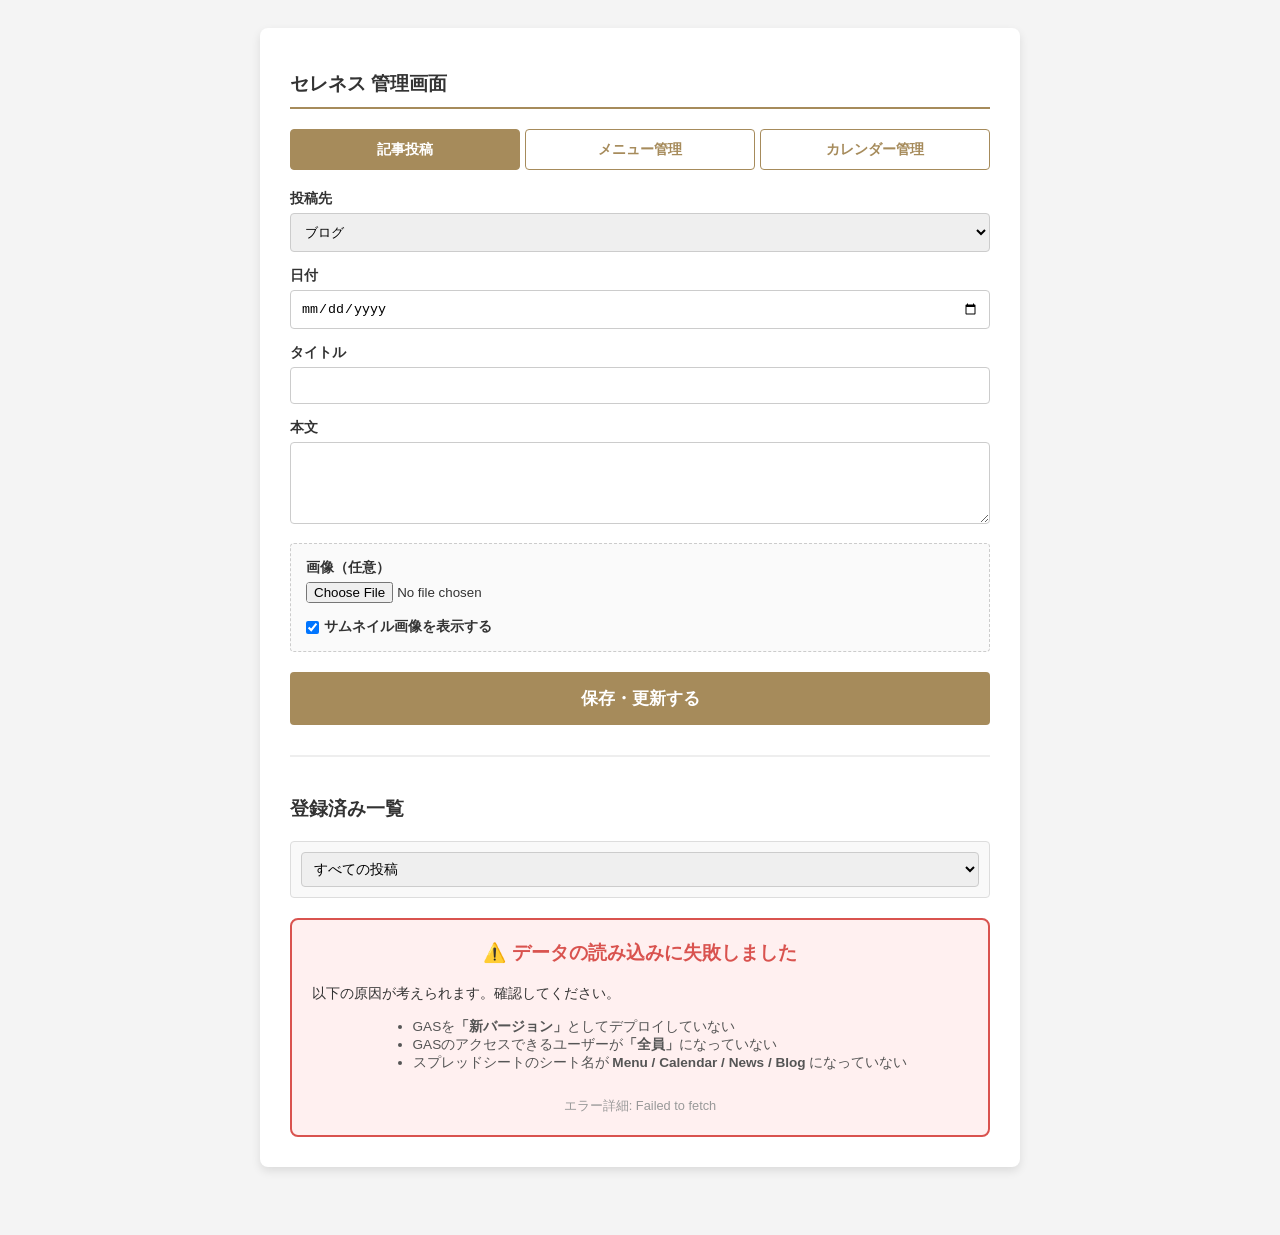
==== admin.html @ 552d4ad3 "メニューに商品画像を追加できるようにし、ホットサンドのカテゴリを追加 - 管理画面のメニュー管理に画像のアップロード・削除を追加（自動で縮小して保存） - 各メニューページで、画像がある商品は商品名の" ====
<!DOCTYPE html>
<html lang="ja">
<head>
    <meta charset="UTF-8">
    <meta name="viewport" content="width=device-width, initial-scale=1.0">
    <title>【管理画面】セレネス統合管理</title>
    <style>
        body { font-family: sans-serif; background-color: #f4f4f4; padding: 20px; color: #333; }
        .admin-box { background: #fff; max-width: 700px; margin: 0 auto 40px; padding: 30px; border-radius: 8px; box-shadow: 0 4px 10px rgba(0,0,0,0.1); }
        h1 { font-size: 1.2em; border-bottom: 2px solid #A68B5B; padding-bottom: 10px; margin-bottom: 20px; }
        
        .tab-wrapper { display: flex; gap: 5px; margin-bottom: 20px; flex-wrap: wrap;}
        .tab-btn { flex: 1; padding: 10px; border: 1px solid #A68B5B; background: white; color: #A68B5B; cursor: pointer; border-radius: 4px; font-weight: bold; font-size: 0.9em;}
        .tab-btn.active { background: #A68B5B; color: white; }
        
        label { display: block; margin-top: 15px; font-weight: bold; font-size: 0.85em; }
        select, input, textarea { width: 100%; padding: 10px; margin-top: 5px; border: 1px solid #ccc; border-radius: 4px; box-sizing: border-box; }
        
        .btn-primary { background-color: #A68B5B; color: white; border: none; padding: 15px; margin-top: 20px; width: 100%; border-radius: 4px; cursor: pointer; font-weight: bold; font-size: 1.05em; transition: 0.3s;}
        .btn-primary:hover { opacity: 0.8; }
        .btn-danger { background-color: #d9534f; color: white; border: none; padding: 12px; margin-top: 10px; width: 100%; border-radius: 4px; cursor: pointer; font-weight: bold; }
        
        .menu-list-area { margin-top: 30px; border-top: 2px solid #eee; padding-top: 20px; }
        
        .filter-container { display: flex; gap: 10px; margin-bottom: 15px; background: #f9f9f9; padding: 10px; border-radius: 4px; border: 1px solid #ddd; flex-wrap: wrap;}
        .filter-container input, .filter-container select { margin-top: 0; padding: 8px; font-size: 0.85em; flex: 1; min-width: 120px;}
        
        .table-wrapper { max-height: 400px; overflow-y: auto; border: 1px solid #ccc; border-radius: 4px; }
        .admin-table { width: 100%; border-collapse: collapse; font-size: 0.85em; }
        .admin-table th, .admin-table td { border-bottom: 1px solid #eee; padding: 10px; text-align: left; vertical-align: middle; }
        .admin-table th { background: #eee; position: sticky; top: 0; z-index: 1; font-weight: bold; }
        .admin-table tr:hover { background-color: #fcfcfc; }
        
        .btn-group { display: flex; gap: 5px; }
        .btn-move { background: #f0ad4e; color: white; border: none; padding: 6px 10px; border-radius: 3px; cursor: pointer; font-size: 0.85em; }
        .btn-move:disabled { background: #ccc; cursor: not-allowed; }
        .edit-btn { background: #5cb85c; color: white; border: none; padding: 6px 10px; border-radius: 3px; cursor: pointer; font-size: 0.85em; }
        .del-btn-small { background: #d9534f; color: white; border: none; padding: 6px 10px; border-radius: 3px; cursor: pointer; font-size: 0.85em; }
        .copy-btn { background: #5bc0de; color: white; border: none; padding: 6px 10px; border-radius: 3px; cursor: pointer; font-size: 0.85em; }
        
        #message { margin-top: 15px; text-align: center; font-weight: bold; }
        
        .badge-drink { background: #5b7da6; color: #fff; padding: 2px 6px; border-radius: 3px; font-size: 0.8em; }
        .badge-food { background: #d9534f; color: #fff; padding: 2px 6px; border-radius: 3px; font-size: 0.8em; }
        .badge-sweets { background: #f0ad4e; color: #fff; padding: 2px 6px; border-radius: 3px; font-size: 0.8em; }
        
        .badge-blog { background: #7c5ba6; color: #fff; padding: 2px 6px; border-radius: 3px; font-size: 0.8em; }
        .badge-news { background: #5ba68c; color: #fff; padding: 2px 6px; border-radius: 3px; font-size: 0.8em; }
        .badge-image { background: #666; color: #fff; padding: 2px 6px; border-radius: 3px; font-size: 0.7em; margin-left: 5px; }
        
        .text-preview { max-width: 150px; white-space: nowrap; overflow: hidden; text-overflow: ellipsis; display: inline-block; color: #666; font-size: 0.9em; }
        
        .file-upload-wrapper { margin-top: 15px; border: 1px dashed #ccc; padding: 15px; border-radius: 4px; background: #fafafa; }
        .file-note { font-size: 0.8em; color: #888; margin-top: 5px; display: block; }

        .admin-calendar-container { max-width: 100%; margin: 0 auto; text-align: center; }
        .admin-calendar-header { display: flex; justify-content: space-between; align-items: center; margin-bottom: 15px; }
        .admin-calendar-header button { padding: 8px 15px; cursor: pointer; border: 1px solid #A68B5B; background: white; color: #A68B5B; border-radius: 4px; font-weight: bold;}
        .admin-calendar-header button:hover { background: #A68B5B; color: white; }
        .admin-calendar-table { width: 100%; border-collapse: collapse; font-size: 0.85em; table-layout: fixed; background: #fff; }
        .admin-calendar-table th, .admin-calendar-table td { border: 1px solid #ddd; }
        .admin-calendar-table td { height: 80px; vertical-align: top; padding: 5px; cursor: pointer; transition: 0.2s; }
        .admin-calendar-table td:hover { background: #f9f9f9; box-shadow: inset 0 0 8px rgba(0,0,0,0.05); }
        .admin-cal-date { font-weight: bold; display: block; text-align: left; margin-bottom: 5px; color: #333;}
        .admin-cal-badge { display: block; padding: 4px; font-size: 0.75em; border-radius: 3px; color: white; margin-bottom: 3px; text-align: left; word-break: break-all; cursor: pointer; box-shadow: 0 1px 3px rgba(0,0,0,0.2);}
        .admin-cal-badge:hover { opacity: 0.8; transform: scale(1.02); }
        
        .action-buttons { display: flex; gap: 10px; margin-top: 15px; flex-wrap: wrap;}
        .btn-cancel { background-color: #999; color: white; border: none; padding: 12px; border-radius: 4px; cursor: pointer; font-weight: bold; width: 100%;}
        
        .badge-closed { background-color: #d9534f; }
        .badge-event { background-color: #A68B5B; }
        .badge-private { background-color: #5b7da6; }
        .badge-short { background-color: #f0ad4e; }
        .badge-normal { background-color: #5cb85c; }
        
        #syncBadge { position: fixed; bottom: 20px; right: 20px; background: rgba(0,0,0,0.7); color: white; padding: 12px 20px; border-radius: 30px; font-size: 0.9em; display: none; z-index: 9999; box-shadow: 0 4px 10px rgba(0,0,0,0.2); font-weight: bold;}
        
        @media (max-width: 600px) {
            .admin-calendar-table td { height: 60px; padding: 2px; }
            .admin-cal-badge { font-size: 0.65em; padding: 2px; }
        }
    </style>
</head>
<body>

<div id="syncBadge">↻ データを保存中...</div>

<div class="admin-box">
    <h1>セレネス 管理画面</h1>
    <div class="tab-wrapper">
        <button class="tab-btn active" onclick="switchTab('article')">記事投稿</button>
        <button class="tab-btn" onclick="switchTab('menu')">メニュー管理</button>
        <button class="tab-btn" onclick="switchTab('calendar')">カレンダー管理</button>
    </div>

    <form id="postForm">
        <div id="article-section">
            <input type="hidden" id="oldArticleTitle"> 
            <label>投稿先</label>
            <select id="type"><option value="blog">ブログ</option><option value="news">News</option></select>
            <label>日付</label><input type="date" id="date">
            <label>タイトル</label><input type="text" id="title">
            <label>本文</label><textarea id="content" rows="4"></textarea>
            
            <div class="file-upload-wrapper">
                <label style="margin-top: 0;">画像（任意）</label>
                <input type="file" id="imageFile" accept="image/*" style="border: none; padding: 0;">
                <label style="margin-top: 15px; display: flex; align-items: center; gap: 5px; cursor: pointer;">
                    <input type="checkbox" id="showImage" checked style="width: auto; margin: 0; cursor: pointer;"> 
                    <span>サムネイル画像を表示する</span>
                </label>
            </div>
            
            <div id="articleActionButtons" class="action-buttons" style="display: none;">
                <button type="button" class="btn-cancel" onclick="resetArticleForm()">キャンセル（入力をクリア）</button>
            </div>
        </div>

        <div id="menu-section" style="display: none;">
            <input type="hidden" id="oldMenuName">
            <input type="hidden" id="oldMenuTimeMode">
            
            <label>ジャンル</label>
            <select id="timeMode">
                <option value="drink">ドリンク（Bar PLANS）</option>
                <option value="cafe">ドリンク（Cafe PLANS）</option>
                <option value="premium">ドリンク（単品メニュー）</option>
                <option value="food">フード</option>
                <option value="sweets">スイーツ</option>
                <option value="nightcafe">夜カフェ（日・月限定）</option>
            </select>
            
            <label>カテゴリ</label>
            <select id="menuCategory">
                <option value="飲み放題">飲み放題</option>
                <option value="飲み放題（アルコール）">飲み放題（アルコール）</option>
                <option value="飲み放題（ノンアルコール）">飲み放題（ノンアルコール）</option>
                <option value="アルコール">アルコール</option>
                <option value="コーヒー">コーヒー</option>
                <option value="ノンアルコール">ノンアルコール</option>
                <option value="スペシャルドリンク">スペシャルドリンク</option>
                <option value="スムージー">スムージー</option>
                <option value="単品">単品</option>
                <option value="ホットサンド">ホットサンド</option>
                <option value="おつまみ">おつまみ</option>
                <option value="フード">フード</option>
                <option value="缶">缶</option>
                <option value="デザート">デザート</option>
                <option value="スイーツ">スイーツ</option>
                <option value="アイス">アイス</option>
                <option value="期間限定">期間限定</option>
                <option disabled>──────────</option>
                <option value="クラフト">クラフト（カスタム用）</option>
            </select>
            <label>商品名</label><input type="text" id="menuName">
            <label>金額（例: 500円）</label><input type="text" id="menuPrice">
            <label>簡単な説明</label><input type="text" id="menuDesc">

            <div class="file-upload-wrapper">
                <label style="margin-top: 0;">商品画像（任意）</label>
                <div id="menuImagePreview" style="display:none; margin-bottom:10px;">
                    <img id="menuImagePreviewImg" src="" alt="" style="width:80px; height:80px; object-fit:cover; border-radius:6px; border:1px solid #ddd;">
                </div>
                <input type="file" id="menuImageFile" accept="image/*" style="border: none; padding: 0;" onchange="previewMenuImage()">
                <label id="menuRemoveImageLabel" style="margin-top: 15px; display: none; align-items: center; gap: 5px; cursor: pointer;">
                    <input type="checkbox" id="menuRemoveImage" style="width: auto; margin: 0; cursor: pointer;">
                    <span>登録済みの画像を削除する</span>
                </label>
                <div style="font-size:0.8em; color:#888; margin-top:8px;">※ 画像は自動で小さくしてから保存します。メニューでは商品名の左に表示されます。</div>
            </div>
            
            <div id="menuActionButtons" class="action-buttons" style="display: none;">
                <button type="button" class="btn-cancel" onclick="resetMenuForm()">キャンセル（入力をクリア）</button>
            </div>
        </div>

        <div id="calendar-section" style="display: none;">
            <div style="background: #eef8f8; padding: 15px; border-radius: 4px; margin-bottom: 15px; border: 1px solid #bce8f1; font-size: 0.9em; line-height: 1.6;">
                💡 <strong>操作方法：</strong><br>
                下のカレンダーの「空白の日付」をタップすると新規追加、<br>
                「登録済みの予定(色のついたバッジ)」をタップすると編集・コピー・削除ができます。
            </div>

            <input type="hidden" id="oldCalDate">
            <input type="hidden" id="oldCalType">
            <input type="hidden" id="oldCalNote">
            
            <label>予定日</label>
            <input type="date" id="calDate">
            
            <label>区分</label>
            <select id="calType">
                <option value="通常営業">通常営業（バッジを表示する）</option>
                <option value="通常営業（表示なし）">通常営業（カレンダーは空白にする）</option>
                <option value="休業日">休業日 (定休日など)</option>
                <option value="イベント">イベント</option>
                <option value="貸切">貸切</option>
                <option value="短縮営業">短縮営業</option>
            </select>
            
            <label>詳細・備考（任意）</label>
            <input type="text" id="calNote" placeholder="例：18時オープン、〇〇パーティ開催 等">

            <div id="calActionButtons" class="action-buttons" style="display: none;">
                <button type="button" class="copy-btn" style="flex: 1 1 45%; padding: 12px; font-size: 1em;" onclick="doCopyCalendar()">コピーして別日に登録</button>
                <button type="button" class="btn-danger" style="flex: 1 1 45%; margin-top: 0; padding: 12px; font-size: 1em;" onclick="doDeleteCalendar()">この予定を削除</button>
                <button type="button" class="btn-cancel" onclick="resetCalendarForm()">キャンセル（入力をクリア）</button>
            </div>
        </div>

        <button type="submit" class="btn-primary" id="submitBtn">保存・更新する</button>
        <div id="message"></div>
    </form>

    <div id="list-container" class="menu-list-area">
        <h3 id="list-title">登録済み一覧</h3>
        
        <div id="article-filter-area" class="filter-container">
            <select id="filterArticleType" onchange="renderArticleList()">
                <option value="all">すべての投稿</option>
                <option value="blog">ブログ</option>
                <option value="news">News</option>
            </select>
        </div>

        <div id="menu-filter-area" class="filter-container" style="display: none;">
            <input type="text" id="searchMenu" placeholder="商品名で検索..." oninput="renderMenuList()">
            <select id="filterTime" onchange="renderMenuList()">
                <option value="all">全ジャンル</option>
                <option value="drink">ドリンク（Bar PLANS）</option>
                <option value="cafe">ドリンク（Cafe PLANS）</option>
                <option value="premium">ドリンク（単品）</option>
                <option value="food">フード</option>
                <option value="sweets">スイーツ</option>
                <option value="nightcafe">夜カフェ（日・月限定）</option>
            </select>
            <select id="filterCat" onchange="renderMenuList()">
                <option value="all">全カテゴリ</option>
                <option value="飲み放題">飲み放題</option>
                <option value="飲み放題（アルコール）">飲み放題（アルコール）</option>
                <option value="飲み放題（ノンアルコール）">飲み放題（ノンアルコール）</option>
                <option value="アルコール">アルコール</option>
                <option value="コーヒー">コーヒー</option>
                <option value="ノンアルコール">ノンアルコール</option>
                <option value="スペシャルドリンク">スペシャルドリンク</option>
                <option value="スムージー">スムージー</option>
                <option value="単品">単品</option>
                <option value="ホットサンド">ホットサンド</option>
                <option value="おつまみ">おつまみ</option>
                <option value="フード">フード</option>
                <option value="缶">缶</option>
                <option value="デザート">デザート</option>
                <option value="スイーツ">スイーツ</option>
                <option value="アイス">アイス</option>
                <option value="期間限定">期間限定</option>
                <option value="クラフト">クラフト（カスタム用）</option>
            </select>
        </div>

        <div id="listItems">データを読み込んでいます...</div>
    </div>
</div>

<script>
    const GAS_URL = "https://script.google.com/macros/s/AKfycbzQRAhDa8-BhxaB6IqsQ-hTmkAYLlu_x-5VK44U20hibIarUrgLSGz7wmZDgPgFsQKD6g/exec";
    
    let currentMode = 'article';
    let allData = { article: [], menu: [], calendar: [] };
    let filteredMenuList = []; 

    let adminYear = new Date().getFullYear();
    let adminMonth = new Date().getMonth();

    window.onload = () => { loadData(); };

    function showSyncBadge(text = "↻ データを保存中...") {
        const badge = document.getElementById('syncBadge');
        badge.textContent = text;
        badge.style.display = 'block';
    }
    function hideSyncBadge() {
        document.getElementById('syncBadge').style.display = 'none';
    }

    function switchTab(mode) {
        currentMode = mode;
        const tabs = document.querySelectorAll('.tab-btn');
        tabs[0].classList.toggle('active', mode === 'article');
        tabs[1].classList.toggle('active', mode === 'menu');
        tabs[2].classList.toggle('active', mode === 'calendar');
        
        document.getElementById('article-section').style.display = mode === 'article' ? 'block' : 'none';
        document.getElementById('menu-section').style.display = mode === 'menu' ? 'block' : 'none';
        document.getElementById('calendar-section').style.display = mode === 'calendar' ? 'block' : 'none';
        
        document.getElementById('article-filter-area').style.display = mode === 'article' ? 'flex' : 'none';
        document.getElementById('menu-filter-area').style.display = mode === 'menu' ? 'flex' : 'none';
        
        document.getElementById('postForm').reset();
        document.getElementById('message').textContent = "";
        
        if(mode === 'article') {
            resetArticleForm();
            renderArticleList();
        } else if(mode === 'menu') {
            resetMenuForm();
            renderMenuList();
        } else if(mode === 'calendar') {
            resetCalendarForm();
            renderCalendarList();
        }
    }

    function loadData() {
        const container = document.getElementById('listItems');
        container.innerHTML = '<div style="text-align:center; padding: 20px;">読み込み中...</div>';
        
        fetch(GAS_URL).then(res => {
            if (!res.ok) throw new Error("ネットワークエラー: " + res.status);
            return res.json();
        }).then(data => {
            let combinedArticles = [];
            if(data.news) { data.news.forEach(n => { n.type = 'news'; combinedArticles.push(n); }); }
            if(data.blog) { data.blog.forEach(b => { b.type = 'blog'; combinedArticles.push(b); }); }
            
            allData = { article: combinedArticles, menu: data.menu || [], calendar: data.calendar || [] };
            
            if(allData.menu) {
                allData.menu.forEach((m, idx) => {
                    m._originalIndex = idx;
                    if(m.timeMode === 'day') m.timeMode = 'drink';
                    if(m.timeMode === 'night') m.timeMode = 'food';
                });
            }
            if(allData.article) allData.article.forEach((a, idx) => a._originalIndex = idx);

            switchTab(currentMode);
        }).catch(err => { 
            container.innerHTML = `
            <div style="text-align:center; padding: 20px; background:#fff0f0; border:2px solid #d9534f; border-radius:8px; margin-top:20px;">
                <h3 style="color:#d9534f; margin-top:0;">⚠️ データの読み込みに失敗しました</h3>
                <p style="font-size:0.9em; color:#333; text-align:left;">以下の原因が考えられます。確認してください。</p>
                <ul style="text-align:left; font-size:0.85em; color:#555; display:inline-block; margin-top:0;">
                    <li>GASを<b>「新バージョン」</b>としてデプロイしていない</li>
                    <li>GASのアクセスできるユーザーが<b>「全員」</b>になっていない</li>
                    <li>スプレッドシートのシート名が <b>Menu / Calendar / News / Blog</b> になっていない</li>
                </ul>
                <p style="font-size:0.8em; color:#999; margin-bottom:0;">エラー詳細: ${err.message}</p>
            </div>`;
        });
    }

    function sendDataAsync(payload, reloadAfter) {
        showSyncBadge("↻ データを保存中...");
        
        fetch(GAS_URL, { 
            method: 'POST', 
            headers: { 'Content-Type': 'text/plain' },
            body: JSON.stringify(payload) 
        })
        .then(res => res.json())
        .then(res => {
            hideSyncBadge();
            if (res.status !== "success") {
                alert("保存エラーが発生しました。画面を元の状態に戻します。\n\n詳細: " + res.message);
                loadData(); 
            } else if (reloadAfter) {
                loadData();
            }
        })
        .catch(err => {
            hideSyncBadge();
            alert("通信エラーにより保存できませんでした。画面を元の状態に戻します。");
            loadData(); 
        });
    }

    function resetArticleForm() {
        document.getElementById('oldArticleTitle').value = "";
        document.getElementById('title').value = "";
        document.getElementById('content').value = "";
        document.getElementById('imageFile').value = "";
        document.getElementById('showImage').checked = true;
        
        document.getElementById('articleActionButtons').style.display = 'none';
        document.getElementById('submitBtn').textContent = "記事を投稿・更新する";
        document.getElementById('message').textContent = "";
    }

    function renderArticleList() {
        const container = document.getElementById('listItems');
        document.getElementById('list-title').textContent = "投稿済み記事一覧";
        if(!allData.article || allData.article.length === 0) { container.innerHTML = '<div style="text-align:center; padding: 20px; color: #666;">投稿された記事はありません。</div>'; return; }

        const filterType = document.getElementById('filterArticleType').value;
        const filteredArticles = allData.article.filter(a => { return (filterType === 'all') || (a.type === filterType); });
        if (filteredArticles.length === 0) { container.innerHTML = '<div style="text-align:center; padding: 20px; color: #666;">該当する記事がありません。</div>'; return; }

        let html = '<div class="table-wrapper"><table class="admin-table"><thead><tr><th>区分</th><th>日付</th><th>タイトル・本文</th><th>操作</th></tr></thead><tbody>';
        filteredArticles.forEach(a => {
            const badge = a.type === 'news' ? '<span class="badge-news">News</span>' : '<span class="badge-blog">ブログ</span>';
            const imgBadge = a.image ? '<span class="badge-image">📷画像あり</span>' : '';
            const preview = a.content ? a.content.replace(/\n/g, ' ').substring(0, 30) + '...' : '';
            html += `<tr><td>${badge}</td><td>${a.date}</td><td><strong>${a.title}</strong> ${imgBadge}<br><span class="text-preview">${preview}</span></td><td><div class="btn-group"><button type="button" class="edit-btn" onclick="editArticle(${a._originalIndex})">編集</button><button type="button" class="del-btn-small" onclick="deleteArticle('${a.title}')">削除</button></div></td></tr>`;
        });
        html += '</tbody></table></div>';
        container.innerHTML = html;
    }

    function editArticle(index) {
        const a = allData.article[index];
        document.getElementById('type').value = a.type || 'blog';
        if(a.date) document.getElementById('date').value = a.date.replace(/\./g, '-');
        document.getElementById('title').value = a.title;
        document.getElementById('content').value = a.content;
        document.getElementById('oldArticleTitle').value = a.title;
        document.getElementById('imageFile').value = "";
        document.getElementById('showImage').checked = a.image ? true : false;
        
        document.getElementById('articleActionButtons').style.display = 'flex';
        document.getElementById('submitBtn').textContent = "この内容で上書き更新する";
        window.scrollTo({ top: 0, behavior: 'smooth' });
    }

    function deleteArticle(title) {
        if(!confirm(`「${title}」の記事を削除しますか？`)) return;
        
        const index = allData.article.findIndex(a => a.title === title);
        if (index > -1) {
            allData.article.splice(index, 1);
            allData.article.forEach((a, idx) => a._originalIndex = idx);
        }
        renderArticleList();
        sendDataAsync({ type: "article_delete", title: title });
    }

    function resetMenuForm() {
        document.getElementById('timeMode').value = "drink";
        document.getElementById('menuCategory').value = "アルコール";
        document.getElementById('menuName').value = "";
        document.getElementById('menuPrice').value = "";
        document.getElementById('menuDesc').value = "";
        document.getElementById('menuImageFile').value = "";
        document.getElementById('menuRemoveImage').checked = false;
        document.getElementById('menuRemoveImageLabel').style.display = 'none';
        setMenuPreview("");
        document.getElementById('oldMenuName').value = "";
        document.getElementById('oldMenuTimeMode').value = "";
        
        document.getElementById('menuActionButtons').style.display = 'none';
        document.getElementById('submitBtn').textContent = "メニューを追加・保存する";
        document.getElementById('message').textContent = "";
    }

    function setMenuPreview(src) {
        document.getElementById('menuImagePreviewImg').src = src || "";
        document.getElementById('menuImagePreview').style.display = src ? 'block' : 'none';
    }

    function previewMenuImage() {
        const file = document.getElementById('menuImageFile').files[0];
        if (!file) return;
        const reader = new FileReader();
        reader.onload = e => setMenuPreview(e.target.result);
        reader.readAsDataURL(file);
    }

    // 画像を長辺 maxSize px 以下の JPEG に縮小する
    function resizeImage(file, maxSize) {
        return new Promise((resolve, reject) => {
            const reader = new FileReader();
            reader.onerror = reject;
            reader.onload = e => {
                const img = new Image();
                img.onerror = reject;
                img.onload = () => {
                    const scale = Math.min(1, maxSize / Math.max(img.width, img.height));
                    const canvas = document.createElement('canvas');
                    canvas.width = Math.round(img.width * scale);
                    canvas.height = Math.round(img.height * scale);
                    const ctx = canvas.getContext('2d');
                    ctx.fillStyle = '#fff';
                    ctx.fillRect(0, 0, canvas.width, canvas.height);
                    ctx.drawImage(img, 0, 0, canvas.width, canvas.height);
                    resolve(canvas.toDataURL('image/jpeg', 0.85));
                };
                img.src = e.target.result;
            };
            reader.readAsDataURL(file);
        });
    }

    function renderMenuList() {
        const container = document.getElementById('listItems');
        document.getElementById('list-title').textContent = "登録済みメニュー一覧";
        if(!allData.menu || allData.menu.length === 0) { container.innerHTML = '登録されたメニューはありません。'; return; }

        const searchQuery = document.getElementById('searchMenu').value.toLowerCase();
        const filterTime = document.getElementById('filterTime').value;
        const filterCat = document.getElementById('filterCat').value;

        filteredMenuList = allData.menu.filter(m => {
            const matchSearch = m.name.toLowerCase().includes(searchQuery);
            const matchTime = (filterTime === 'all') || (m.timeMode === filterTime);
            const matchCat = (filterCat === 'all') || (m.category === filterCat);
            return matchSearch && matchTime && matchCat;
        });
        if (filteredMenuList.length === 0) { container.innerHTML = '<div style="text-align:center; padding: 20px; color: #666;">該当するメニューが見つかりません。</div>'; return; }

        let html = '<div class="table-wrapper"><table class="admin-table"><thead><tr><th>ジャンル</th><th>カテゴリ</th><th>商品名</th><th>金額</th><th>操作</th></tr></thead><tbody>';
        filteredMenuList.forEach((m, i) => {
            let badge = '';
            if(m.timeMode === 'drink') badge = '<span class="badge-drink">Bar PLANS</span>';
            else if(m.timeMode === 'cafe') badge = '<span class="badge-drink" style="background:#5ba68c;">Cafe PLANS</span>';
            else if(m.timeMode === 'premium') badge = '<span class="badge-drink" style="background:#8C7042;">単品</span>';
            else if(m.timeMode === 'food') badge = '<span class="badge-food">フード</span>';
            else if(m.timeMode === 'sweets') badge = '<span class="badge-sweets">スイーツ</span>';
            else if(m.timeMode === 'nightcafe') badge = '<span class="badge-sweets" style="background:#7c5ba6;">夜カフェ</span>';
            else badge = '<span class="badge-drink">旧データ</span>';

            const isFirst = (i === 0); const isLast = (i === filteredMenuList.length - 1);
            
            let descHtml = m.description ? `<br><span style="font-size:0.8em; color:#888; font-weight:normal;">${m.description}</span>` : '';
            if (m.image === "pending") descHtml += ' <span class="badge-image">📷画像を保存中</span>';
            else if (m.image) descHtml = `<br><img src="${m.image}" alt="" style="width:40px; height:40px; object-fit:cover; border-radius:4px; margin-top:4px;">` + descHtml;
            
            html += `<tr><td>${badge}</td><td>${m.category}</td><td><strong>${m.name}</strong>${descHtml}</td><td>${m.price || '-'}</td><td><div class="btn-group"><button type="button" class="btn-move" onclick="moveMenu(${m._originalIndex}, -1)" ${isFirst ? 'disabled' : ''}>▲</button><button type="button" class="btn-move" onclick="moveMenu(${m._originalIndex}, 1)" ${isLast ? 'disabled' : ''}>▼</button><button type="button" class="edit-btn" onclick="editMenu(${m._originalIndex})">編集</button><button type="button" class="del-btn-small" onclick="deleteMenu('${m.name}', '${m.timeMode}')">削除</button></div></td></tr>`;
        });
        html += '</tbody></table></div>';
        container.innerHTML = html;
    }

    function editMenu(index) {
        const m = allData.menu[index];
        document.getElementById('timeMode').value = m.timeMode;
        document.getElementById('menuCategory').value = m.category;
        document.getElementById('menuName').value = m.name;
        document.getElementById('menuPrice').value = m.price;
        document.getElementById('menuDesc').value = m.description || "";
        document.getElementById('menuImageFile').value = "";
        document.getElementById('menuRemoveImage').checked = false;
        const hasImg = m.image && m.image !== "pending";
        document.getElementById('menuRemoveImageLabel').style.display = hasImg ? 'flex' : 'none';
        setMenuPreview(hasImg ? m.image : "");
        
        document.getElementById('oldMenuName').value = m.name;
        document.getElementById('oldMenuTimeMode').value = m.timeMode;
        
        document.getElementById('menuActionButtons').style.display = 'flex';
        document.getElementById('submitBtn').textContent = "この内容で上書き更新する";
        
        window.scrollTo({ top: 0, behavior: 'smooth' });
    }

    function moveMenu(originalIndex, direction) {
        const currentPos = filteredMenuList.findIndex(m => m._originalIndex === originalIndex);
        if (currentPos === -1) return;
        const targetOriginalIndex = filteredMenuList[currentPos + direction]._originalIndex;
        
        const temp = allData.menu[originalIndex];
        allData.menu[originalIndex] = allData.menu[targetOriginalIndex];
        allData.menu[targetOriginalIndex] = temp;
        allData.menu.forEach((m, idx) => m._originalIndex = idx);
        renderMenuList();
        sendDataAsync({ type: "menu_reorder", menuData: allData.menu });
    }

    function deleteMenu(name, timeMode) {
        if(!confirm(name + ' を削除しますか？')) return;
        
        const index = allData.menu.findIndex(m => m.name === name && m.timeMode === timeMode);
        if (index > -1) {
            allData.menu.splice(index, 1);
            allData.menu.forEach((m, idx) => m._originalIndex = idx);
        }
        renderMenuList();
        sendDataAsync({ type: "menu_delete", name: name, timeMode: timeMode });
    }

    function renderCalendarList() {
        const container = document.getElementById('listItems');
        document.getElementById('list-title').textContent = "カレンダーから編集・追加";

        let html = `
            <div class="admin-calendar-container">
                <div class="admin-calendar-header">
                    <button type="button" onclick="changeAdminMonth(-1)">＜ 前月</button>
                    <h3 id="adminCalMonth">${adminYear}.${String(adminMonth + 1).padStart(2, '0')}</h3>
                    <button type="button" onclick="changeAdminMonth(1)">次月 ＞</button>
                </div>
                <table class="admin-calendar-table">
                    <thead>
                        <tr>
                            <th style="color: #d9534f; background:#fdf2f2;">日</th>
                            <th style="background:#f9f9f9;">月</th>
                            <th style="background:#f9f9f9;">火</th>
                            <th style="background:#f9f9f9;">水</th>
                            <th style="background:#f9f9f9;">木</th>
                            <th style="background:#f9f9f9;">金</th>
                            <th style="color: #5b7da6; background:#f2f5fd;">土</th>
                        </tr>
                    </thead>
                    <tbody id="adminCalendarBody"></tbody>
                </table>
            </div>
        `;
        container.innerHTML = html;
        drawAdminCalendarGrid();
    }

    function changeAdminMonth(offset) {
        adminMonth += offset;
        if(adminMonth < 0) { adminMonth = 11; adminYear--; }
        if(adminMonth > 11) { adminMonth = 0; adminYear++; }
        document.getElementById('adminCalMonth').textContent = adminYear + "." + String(adminMonth + 1).padStart(2, '0');
        drawAdminCalendarGrid();
    }

    function drawAdminCalendarGrid() {
        const firstDay = new Date(adminYear, adminMonth, 1).getDay();
        const daysInMonth = new Date(adminYear, adminMonth + 1, 0).getDate();
        
        let tbody = document.getElementById('adminCalendarBody');
        tbody.innerHTML = '';
        
        let date = 1;
        for (let i = 0; i < 6; i++) {
            let row = document.createElement('tr');
            let hasData = false;
            for (let j = 0; j < 7; j++) {
                let cell = document.createElement('td');
                if (i === 0 && j < firstDay) {
                    // 空白
                } else if (date > daysInMonth) {
                    // 空白
                } else {
                    hasData = true;
                    let fullDate = adminYear + "-" + String(adminMonth + 1).padStart(2, '0') + "-" + String(date).padStart(2, '0');
                    let dateColor = (j === 0) ? "#d9534f" : (j === 6) ? "#5b7da6" : "inherit";
                    
                    let cellHtml = `<span class="admin-cal-date" style="color: ${dateColor}">${date}</span>`;
                    
                    let todaysEvents = allData.calendar.filter(e => e.date === fullDate);
                    
                    todaysEvents.forEach(ev => {
                        let badgeClass = "badge-event";
                        let typeStr = ev.type || '';
                        
                        if(typeStr === "休業日") badgeClass = "badge-closed";
                        if(typeStr === "貸切") badgeClass = "badge-private";
                        if(typeStr === "短縮営業") badgeClass = "badge-short";
                        if(typeStr.includes("通常営業")) badgeClass = "badge-normal";
                        
                        let safeNote = (ev.note || '').replace(/'/g, "\\'").replace(/"/g, '&quot;');
                        cellHtml += `<div class="admin-cal-badge ${badgeClass}" onclick="event.stopPropagation(); editCalendar('${fullDate}', '${typeStr}', '${safeNote}')">${typeStr}</div>`;
                    });
                    
                    cell.innerHTML = cellHtml;
                    cell.setAttribute('onclick', `resetCalendarForm('${fullDate}'); window.scrollTo({ top: 0, behavior: 'smooth' }); document.getElementById('message').style.color='blue'; document.getElementById('message').textContent='${fullDate.replace(/-/g, '/')} に新規予定を追加します';`);
                    
                    date++;
                }
                row.appendChild(cell);
            }
            if (hasData) tbody.appendChild(row);
        }
    }

    function resetCalendarForm(dateStr = "") {
        document.getElementById('calDate').value = dateStr;
        document.getElementById('calType').value = "通常営業";
        document.getElementById('calNote').value = "";
        
        document.getElementById('oldCalDate').value = "";
        document.getElementById('oldCalType').value = "";
        document.getElementById('oldCalNote').value = "";
        
        document.getElementById('calActionButtons').style.display = 'none';
        document.getElementById('submitBtn').textContent = "カレンダーに予定を追加する";
        document.getElementById('message').textContent = "";
    }

    function editCalendar(date, type, note) {
        document.getElementById('calDate').value = date;
        document.getElementById('calType').value = type;
        document.getElementById('calNote').value = note || "";
        
        document.getElementById('oldCalDate').value = date;
        document.getElementById('oldCalType').value = type;
        document.getElementById('oldCalNote').value = note || "";
        
        document.getElementById('calActionButtons').style.display = 'flex';
        document.getElementById('submitBtn').textContent = "この内容で上書き更新する";
        
        window.scrollTo({ top: 0, behavior: 'smooth' });
    }

    function doCopyCalendar() {
        document.getElementById('oldCalDate').value = "";
        document.getElementById('oldCalType').value = "";
        document.getElementById('oldCalNote').value = "";
        
        document.getElementById('calActionButtons').style.display = 'none';
        document.getElementById('submitBtn').textContent = "コピーした予定を追加する";
    }

    function doDeleteCalendar() {
        const d = document.getElementById('oldCalDate').value;
        const type = document.getElementById('oldCalType').value;
        const note = document.getElementById('oldCalNote').value;
        
        if(!d) return;
        if(!confirm(`${d.replace(/-/g, '/')} の「${type}」の予定を削除しますか？`)) return;
        
        const index = allData.calendar.findIndex(c => c.date === d && c.type === type && (c.note || '') === (note || ''));
        if (index > -1) {
            allData.calendar.splice(index, 1);
        }
        renderCalendarList();
        resetCalendarForm();
        
        sendDataAsync({ type: "calendar", action: "delete", date: d, calType: type, note: note });
    }

    document.getElementById('postForm').addEventListener('submit', function(e) {
        e.preventDefault();
        
        if (currentMode === 'article') {
            const rawDate = document.getElementById('date').value;
            const articleType = document.getElementById('type').value;
            const date = rawDate ? rawDate.replace(/-/g, '.') : "";
            const title = document.getElementById('title').value;
            const content = document.getElementById('content').value;
            const oldTitle = document.getElementById('oldArticleTitle').value;
            const showImage = document.getElementById('showImage').checked;

            if (!title) { alert("タイトルを入力してください！"); return; }

            const fileInput = document.getElementById('imageFile');
            const hasImage = fileInput.files.length > 0;
            
            const existingIndex = allData.article.findIndex(a => a.title === oldTitle);
            if (existingIndex > -1) {
                allData.article[existingIndex].type = articleType;
                allData.article[existingIndex].date = date;
                allData.article[existingIndex].title = title;
                allData.article[existingIndex].content = content;
                if (!showImage) {
                    allData.article[existingIndex].image = "";
                } else if (hasImage) {
                    allData.article[existingIndex].image = "pending";
                }
            } else {
                allData.article.unshift({
                    type: articleType, date: date, title: title, content: content, image: hasImage ? "pending" : "", _originalIndex: 0
                });
            }
            allData.article.forEach((a, idx) => a._originalIndex = idx);
            renderArticleList();
            resetArticleForm();

            let payload = { 
                type: "article_save", articleType: articleType, date: date, 
                title: title, content: content, oldTitle: oldTitle, showImage: showImage 
            };

            if (hasImage) {
                const file = fileInput.files[0];
                const reader = new FileReader();
                reader.onload = function(event) {
                    payload.image = event.target.result; 
                    payload.mimeType = file.type; 
                    payload.filename = file.name;
                    sendDataAsync(payload);
                };
                reader.readAsDataURL(file);
            } else {
                sendDataAsync(payload);
            }

        } else if (currentMode === 'menu') {
            const name = document.getElementById('menuName').value;
            if (!name) { alert("商品名を入力してください！"); return; }

            const timeMode = document.getElementById('timeMode').value;
            const category = document.getElementById('menuCategory').value;
            const price = document.getElementById('menuPrice').value;
            const desc = document.getElementById('menuDesc').value;
            const oldName = document.getElementById('oldMenuName').value;
            const oldTimeMode = document.getElementById('oldMenuTimeMode').value;

            const imgFile = document.getElementById('menuImageFile').files[0];
            const removeImage = document.getElementById('menuRemoveImage').checked;

            if (oldName) {
                const index = allData.menu.findIndex(m => m.name === oldName && m.timeMode === oldTimeMode);
                if (index > -1) {
                    const currentImage = allData.menu[index].image || "";
                    const newImage = imgFile ? "pending" : (removeImage ? "" : currentImage);
                    allData.menu[index] = { timeMode: timeMode, category: category, name: name, price: price, description: desc, image: newImage, _originalIndex: index };
                }
            } else {
                allData.menu.push({ timeMode: timeMode, category: category, name: name, price: price, description: desc, image: imgFile ? "pending" : "", _originalIndex: allData.menu.length });
            }
            renderMenuList();
            resetMenuForm();

            let payload = { type: "menu", timeMode: timeMode, category: category, name: name, price: price, description: desc, removeImage: removeImage && !imgFile };
            if (oldName) { payload.oldName = oldName; payload.oldTimeMode = oldTimeMode; }

            if (imgFile) {
                showSyncBadge("↻ 画像を準備中...");
                resizeImage(imgFile, 600).then(dataUrl => {
                    payload.image = dataUrl;
                    payload.mimeType = "image/jpeg";
                    payload.filename = "menu_" + name + ".jpg";
                    sendDataAsync(payload, true);
                }).catch(() => {
                    hideSyncBadge();
                    alert("画像の読み込みに失敗しました。別の画像でお試しください。");
                    loadData();
                });
            } else {
                sendDataAsync(payload);
            }

        } else if (currentMode === 'calendar') {
            const d = document.getElementById('calDate').value;
            if (!d) { alert("予定日を入力してください！"); return; }

            const type = document.getElementById('calType').value;
            const note = document.getElementById('calNote').value;
            const oldDate = document.getElementById('oldCalDate').value;
            const oldType = document.getElementById('oldCalType').value;
            const oldNote = document.getElementById('oldCalNote').value;

            if (oldDate && oldType) {
                const index = allData.calendar.findIndex(c => c.date === oldDate && c.type === oldType && (c.note || '') === (oldNote || ''));
                if (index > -1) {
                    allData.calendar[index] = { date: d, type: type, note: note };
                } else {
                    allData.calendar.push({ date: d, type: type, note: note });
                }
            } else {
                allData.calendar.push({ date: d, type: type, note: note });
            }
            
            renderCalendarList();
            resetCalendarForm();

            let payload = { 
                type: "calendar", action: "save", date: d, calType: type, note: note,
                oldCalDate: oldDate, oldCalType: oldType, oldNote: oldNote
            };
            sendDataAsync(payload);
        }
    });
</script>
</body>
</html>
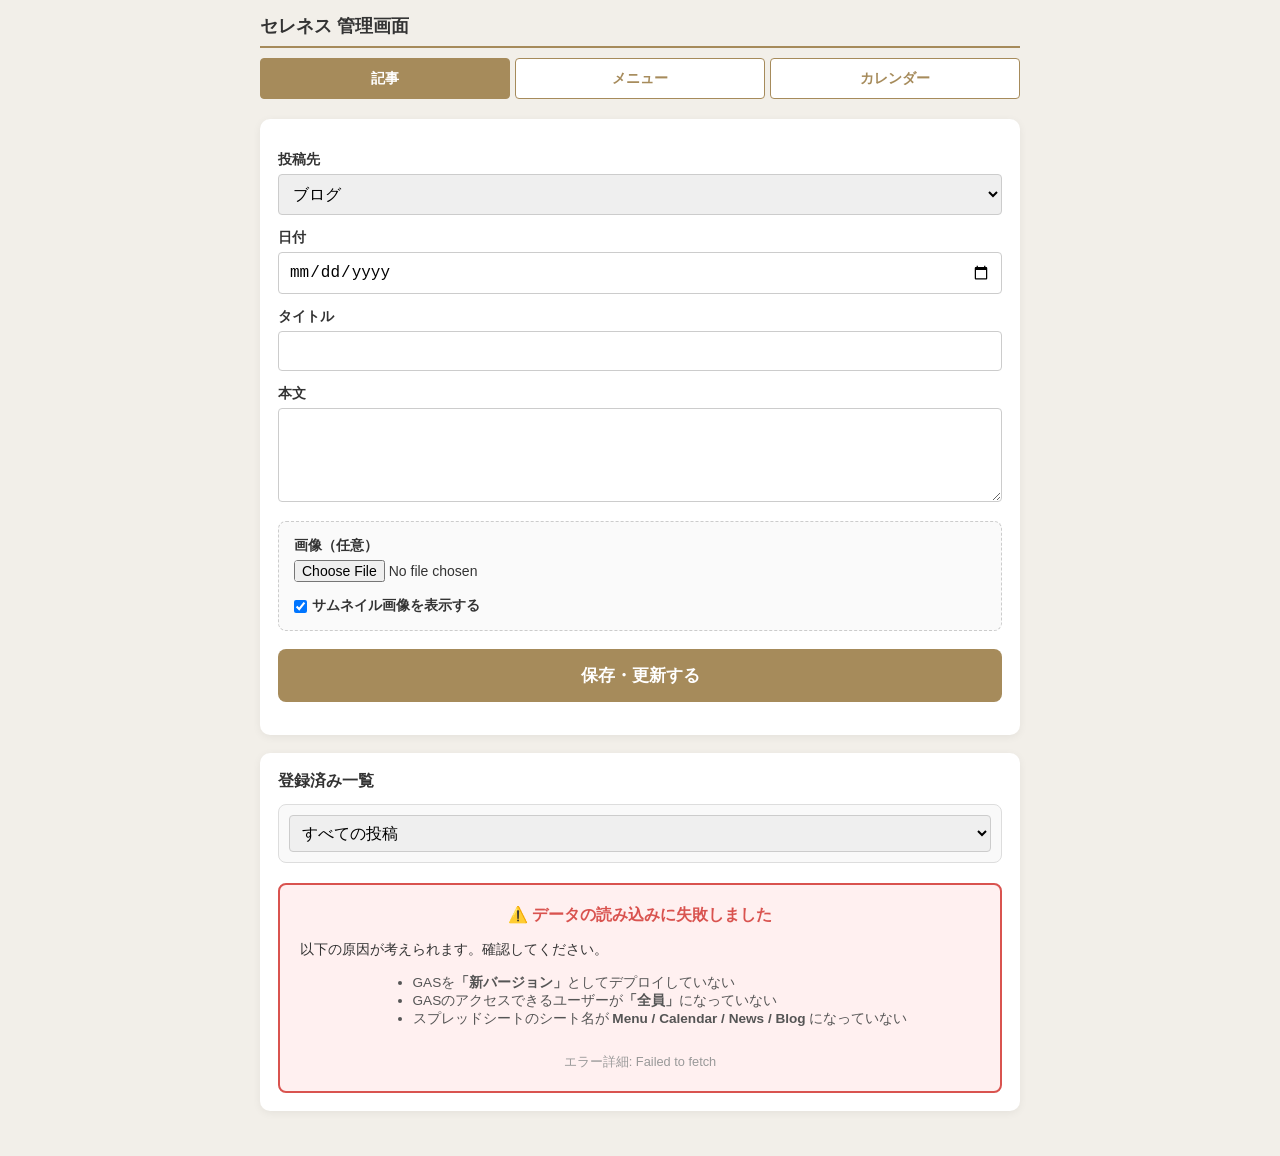
==== commit b9c2bf18: "管理画面のレイアウトをスマホで使いやすく改善 - 見出しとタブを画面上部に固定 - 記事・メニュー一覧を表からカード表示に変更（スマホで文字が縦に潰れる問題を解消） - 編集中は「〇〇を編集中」の表示" ====
--- a/admin.html
+++ b/admin.html
@@ -80,6 +80,51 @@
             .admin-calendar-table td { height: 60px; padding: 2px; }
             .admin-cal-badge { font-size: 0.65em; padding: 2px; }
         }
+
+        /* ===== 使いやすさ改善レイアウト ===== */
+        body { padding: 0; margin: 0; background: #f2efe9; -webkit-text-size-adjust: 100%; }
+        .admin-box { max-width: 760px; margin: 0 auto; padding: 0 20px 40px; border-radius: 0; box-shadow: none; background: transparent; }
+        .admin-header { position: sticky; top: 0; z-index: 50; background: #f2efe9; padding: 14px 0 10px; margin-bottom: 10px; }
+        .admin-header h1 { margin: 0 0 10px; padding-bottom: 8px; font-size: 1.1em; }
+        .admin-header .tab-wrapper { margin-bottom: 0; flex-wrap: nowrap; }
+        .tab-btn { padding: 10px 4px; font-size: 0.9em; white-space: nowrap; }
+
+        #postForm, #list-container { background: #fff; border-radius: 10px; padding: 18px; box-shadow: 0 2px 8px rgba(0,0,0,0.06); }
+        #list-container { margin-top: 18px; border-top: none; }
+        #list-container h3 { margin: 0 0 12px; font-size: 1em; }
+        label { margin-top: 14px; }
+        select, input, textarea { font-size: 16px; }   /* iPhoneで入力時に拡大されないように */
+        .btn-primary { margin-top: 18px; border-radius: 8px; }
+        .btn-cancel, .btn-danger, .copy-btn { border-radius: 8px; }
+        .file-upload-wrapper { border-radius: 8px; }
+        input[type="file"] { font-size: 14px; }
+
+        #editBanner { display: none; background: #fff6e5; border: 1px solid #f0ad4e; color: #8a5a00; padding: 10px 12px; border-radius: 8px; font-weight: bold; font-size: 0.9em; margin-bottom: 6px; }
+        #postForm.editing { box-shadow: 0 0 0 2px #f0ad4e, 0 2px 8px rgba(0,0,0,0.06); }
+
+        .filter-container { border-radius: 8px; }
+        .filter-container input, .filter-container select { font-size: 16px; }
+
+        /* 一覧（カード表示） */
+        .card-list { display: flex; flex-direction: column; gap: 8px; }
+        .list-count { font-size: 0.8em; color: #888; margin: 0 0 8px; }
+        .item-card { display: flex; align-items: center; gap: 10px; border: 1px solid #e6e1d8; border-radius: 8px; padding: 10px; background: #fff; flex-wrap: wrap; }
+        .item-thumb { width: 52px; height: 52px; border-radius: 6px; object-fit: cover; flex: 0 0 52px; background: #f2efe9; display: flex; align-items: center; justify-content: center; color: #c9bfae; font-size: 20px; }
+        .item-main { flex: 1; min-width: 0; }
+        .item-name { font-weight: bold; font-size: 0.95em; line-height: 1.4; word-break: break-word; }
+        .item-meta { display: flex; flex-wrap: wrap; align-items: center; gap: 6px; font-size: 0.78em; color: #666; margin-top: 4px; }
+        .item-price { font-weight: bold; color: #8C7042; }
+        .item-desc { font-size: 0.78em; color: #888; margin-top: 3px; overflow: hidden; text-overflow: ellipsis; white-space: nowrap; }
+        .item-actions { display: flex; gap: 6px; flex: 0 0 auto; }
+        .item-actions button { min-height: 36px; min-width: 40px; padding: 6px 12px; border-radius: 6px; font-size: 0.85em; }
+
+        @media (max-width: 600px) {
+            .admin-box { padding: 0 12px 30px; }
+            #postForm, #list-container { padding: 14px; }
+            .item-actions { flex-basis: 100%; justify-content: flex-end; }
+            .item-actions .edit-btn, .item-actions .del-btn-small { flex: 1; }
+            #syncBadge { left: 50%; right: auto; transform: translateX(-50%); bottom: 16px; white-space: nowrap; }
+        }
     </style>
 </head>
 <body>
@@ -87,14 +132,17 @@
 <div id="syncBadge">↻ データを保存中...</div>
 
 <div class="admin-box">
-    <h1>セレネス 管理画面</h1>
-    <div class="tab-wrapper">
-        <button class="tab-btn active" onclick="switchTab('article')">記事投稿</button>
-        <button class="tab-btn" onclick="switchTab('menu')">メニュー管理</button>
-        <button class="tab-btn" onclick="switchTab('calendar')">カレンダー管理</button>
+    <div class="admin-header">
+        <h1>セレネス 管理画面</h1>
+        <div class="tab-wrapper">
+            <button class="tab-btn active" onclick="switchTab('article')">記事</button>
+            <button class="tab-btn" onclick="switchTab('menu')">メニュー</button>
+            <button class="tab-btn" onclick="switchTab('calendar')">カレンダー</button>
+        </div>
     </div>
 
     <form id="postForm">
+        <div id="editBanner"></div>
         <div id="article-section">
             <input type="hidden" id="oldArticleTitle"> 
             <label>投稿先</label>
@@ -351,7 +399,7 @@
         });
     }
 
-    function sendDataAsync(payload, reloadAfter) {
+    function sendDataAsync(payload) {
         showSyncBadge("↻ データを保存中...");
         
         fetch(GAS_URL, { 
@@ -365,8 +413,6 @@
             if (res.status !== "success") {
                 alert("保存エラーが発生しました。画面を元の状態に戻します。\n\n詳細: " + res.message);
                 loadData(); 
-            } else if (reloadAfter) {
-                loadData();
             }
         })
         .catch(err => {
@@ -376,7 +422,15 @@
         });
     }
 
+    function setEditBanner(text) {
+        const banner = document.getElementById('editBanner');
+        banner.textContent = text || "";
+        banner.style.display = text ? 'block' : 'none';
+        document.getElementById('postForm').classList.toggle('editing', !!text);
+    }
+
     function resetArticleForm() {
+        setEditBanner("");
         document.getElementById('oldArticleTitle').value = "";
         document.getElementById('title').value = "";
         document.getElementById('content').value = "";
@@ -397,19 +451,30 @@
         const filteredArticles = allData.article.filter(a => { return (filterType === 'all') || (a.type === filterType); });
         if (filteredArticles.length === 0) { container.innerHTML = '<div style="text-align:center; padding: 20px; color: #666;">該当する記事がありません。</div>'; return; }
 
-        let html = '<div class="table-wrapper"><table class="admin-table"><thead><tr><th>区分</th><th>日付</th><th>タイトル・本文</th><th>操作</th></tr></thead><tbody>';
+        let html = `<p class="list-count">${filteredArticles.length}件</p><div class="card-list">`;
         filteredArticles.forEach(a => {
             const badge = a.type === 'news' ? '<span class="badge-news">News</span>' : '<span class="badge-blog">ブログ</span>';
-            const imgBadge = a.image ? '<span class="badge-image">📷画像あり</span>' : '';
-            const preview = a.content ? a.content.replace(/\n/g, ' ').substring(0, 30) + '...' : '';
-            html += `<tr><td>${badge}</td><td>${a.date}</td><td><strong>${a.title}</strong> ${imgBadge}<br><span class="text-preview">${preview}</span></td><td><div class="btn-group"><button type="button" class="edit-btn" onclick="editArticle(${a._originalIndex})">編集</button><button type="button" class="del-btn-small" onclick="deleteArticle('${a.title}')">削除</button></div></td></tr>`;
+            const imgBadge = a.image ? '<span class="badge-image" style="margin-left:0;">📷画像あり</span>' : '';
+            const preview = a.content ? a.content.replace(/\n/g, ' ').substring(0, 40) : '';
+            html += `<div class="item-card">
+                <div class="item-main">
+                    <div class="item-name">${a.title}</div>
+                    <div class="item-meta">${badge}<span>${a.date || ''}</span>${imgBadge}</div>
+                    <div class="item-desc">${preview}</div>
+                </div>
+                <div class="item-actions">
+                    <button type="button" class="edit-btn" onclick="editArticle(${a._originalIndex})">編集</button>
+                    <button type="button" class="del-btn-small" onclick="deleteArticle('${a.title}')">削除</button>
+                </div>
+            </div>`;
         });
-        html += '</tbody></table></div>';
+        html += '</div>';
         container.innerHTML = html;
     }
 
     function editArticle(index) {
         const a = allData.article[index];
+        setEditBanner(`✏️「${a.title}」を編集中`);
         document.getElementById('type').value = a.type || 'blog';
         if(a.date) document.getElementById('date').value = a.date.replace(/\./g, '-');
         document.getElementById('title').value = a.title;
@@ -436,6 +501,7 @@
     }
 
     function resetMenuForm() {
+        setEditBanner("");
         document.getElementById('timeMode').value = "drink";
         document.getElementById('menuCategory').value = "アルコール";
         document.getElementById('menuName').value = "";
@@ -508,7 +574,7 @@
         });
         if (filteredMenuList.length === 0) { container.innerHTML = '<div style="text-align:center; padding: 20px; color: #666;">該当するメニューが見つかりません。</div>'; return; }
 
-        let html = '<div class="table-wrapper"><table class="admin-table"><thead><tr><th>ジャンル</th><th>カテゴリ</th><th>商品名</th><th>金額</th><th>操作</th></tr></thead><tbody>';
+        let html = `<p class="list-count">${filteredMenuList.length}件</p><div class="card-list">`;
         filteredMenuList.forEach((m, i) => {
             let badge = '';
             if(m.timeMode === 'drink') badge = '<span class="badge-drink">Bar PLANS</span>';
@@ -521,18 +587,33 @@
 
             const isFirst = (i === 0); const isLast = (i === filteredMenuList.length - 1);
             
-            let descHtml = m.description ? `<br><span style="font-size:0.8em; color:#888; font-weight:normal;">${m.description}</span>` : '';
-            if (m.image === "pending") descHtml += ' <span class="badge-image">📷画像を保存中</span>';
-            else if (m.image) descHtml = `<br><img src="${m.image}" alt="" style="width:40px; height:40px; object-fit:cover; border-radius:4px; margin-top:4px;">` + descHtml;
-            
-            html += `<tr><td>${badge}</td><td>${m.category}</td><td><strong>${m.name}</strong>${descHtml}</td><td>${m.price || '-'}</td><td><div class="btn-group"><button type="button" class="btn-move" onclick="moveMenu(${m._originalIndex}, -1)" ${isFirst ? 'disabled' : ''}>▲</button><button type="button" class="btn-move" onclick="moveMenu(${m._originalIndex}, 1)" ${isLast ? 'disabled' : ''}>▼</button><button type="button" class="edit-btn" onclick="editMenu(${m._originalIndex})">編集</button><button type="button" class="del-btn-small" onclick="deleteMenu('${m.name}', '${m.timeMode}')">削除</button></div></td></tr>`;
+            let thumb = '<div class="item-thumb">🍽</div>';
+            if (m.image === "pending") thumb = '<div class="item-thumb" style="font-size:11px; color:#888;">保存中</div>';
+            else if (m.image) thumb = `<img class="item-thumb" src="${m.image}" alt="">`;
+            const descHtml = m.description ? `<div class="item-desc">${m.description}</div>` : '';
+
+            html += `<div class="item-card">
+                ${thumb}
+                <div class="item-main">
+                    <div class="item-name">${m.name}</div>
+                    <div class="item-meta">${badge}<span>${m.category || ''}</span>${m.price ? `<span class="item-price">${m.price}</span>` : ''}</div>
+                    ${descHtml}
+                </div>
+                <div class="item-actions">
+                    <button type="button" class="btn-move" onclick="moveMenu(${m._originalIndex}, -1)" ${isFirst ? 'disabled' : ''} aria-label="上へ">▲</button>
+                    <button type="button" class="btn-move" onclick="moveMenu(${m._originalIndex}, 1)" ${isLast ? 'disabled' : ''} aria-label="下へ">▼</button>
+                    <button type="button" class="edit-btn" onclick="editMenu(${m._originalIndex})">編集</button>
+                    <button type="button" class="del-btn-small" onclick="deleteMenu('${m.name}', '${m.timeMode}')">削除</button>
+                </div>
+            </div>`;
         });
-        html += '</tbody></table></div>';
+        html += '</div>';
         container.innerHTML = html;
     }
 
     function editMenu(index) {
         const m = allData.menu[index];
+        setEditBanner(`✏️「${m.name}」を編集中`);
         document.getElementById('timeMode').value = m.timeMode;
         document.getElementById('menuCategory').value = m.category;
         document.getElementById('menuName').value = m.name;
@@ -563,7 +644,7 @@
         allData.menu[targetOriginalIndex] = temp;
         allData.menu.forEach((m, idx) => m._originalIndex = idx);
         renderMenuList();
-        sendDataAsync({ type: "menu_reorder", menuData: allData.menu });
+        sendDataAsync({ type: "menu_reorder", menuData: allData.menu.map(m => ({ category: m.category, name: m.name, price: m.price, description: m.description, timeMode: m.timeMode })) });
     }
 
     function deleteMenu(name, timeMode) {
@@ -668,6 +749,7 @@
     }
 
     function resetCalendarForm(dateStr = "") {
+        setEditBanner("");
         document.getElementById('calDate').value = dateStr;
         document.getElementById('calType').value = "通常営業";
         document.getElementById('calNote').value = "";
@@ -682,6 +764,7 @@
     }
 
     function editCalendar(date, type, note) {
+        setEditBanner(`✏️ ${date.replace(/-/g, '/')} の「${type}」を編集中`);
         document.getElementById('calDate').value = date;
         document.getElementById('calType').value = type;
         document.getElementById('calNote').value = note || "";
@@ -697,6 +780,7 @@
     }
 
     function doCopyCalendar() {
+        setEditBanner("📋 コピーして新しい予定を追加します（日付を変えて保存してください）");
         document.getElementById('oldCalDate').value = "";
         document.getElementById('oldCalType').value = "";
         document.getElementById('oldCalNote').value = "";
@@ -793,15 +877,18 @@
             const imgFile = document.getElementById('menuImageFile').files[0];
             const removeImage = document.getElementById('menuRemoveImage').checked;
 
+            let savedItem = null;
             if (oldName) {
                 const index = allData.menu.findIndex(m => m.name === oldName && m.timeMode === oldTimeMode);
                 if (index > -1) {
                     const currentImage = allData.menu[index].image || "";
                     const newImage = imgFile ? "pending" : (removeImage ? "" : currentImage);
-                    allData.menu[index] = { timeMode: timeMode, category: category, name: name, price: price, description: desc, image: newImage, _originalIndex: index };
+                    savedItem = { timeMode: timeMode, category: category, name: name, price: price, description: desc, image: newImage, _originalIndex: index };
+                    allData.menu[index] = savedItem;
                 }
             } else {
-                allData.menu.push({ timeMode: timeMode, category: category, name: name, price: price, description: desc, image: imgFile ? "pending" : "", _originalIndex: allData.menu.length });
+                savedItem = { timeMode: timeMode, category: category, name: name, price: price, description: desc, image: imgFile ? "pending" : "", _originalIndex: allData.menu.length };
+                allData.menu.push(savedItem);
             }
             renderMenuList();
             resetMenuForm();
@@ -815,7 +902,10 @@
                     payload.image = dataUrl;
                     payload.mimeType = "image/jpeg";
                     payload.filename = "menu_" + name + ".jpg";
-                    sendDataAsync(payload, true);
+                    // 再読み込みせず、縮小した画像をそのまま一覧に表示する
+                    if (savedItem) savedItem.image = dataUrl;
+                    if (currentMode === 'menu') renderMenuList();
+                    sendDataAsync(payload);
                 }).catch(() => {
                     hideSyncBadge();
                     alert("画像の読み込みに失敗しました。別の画像でお試しください。");
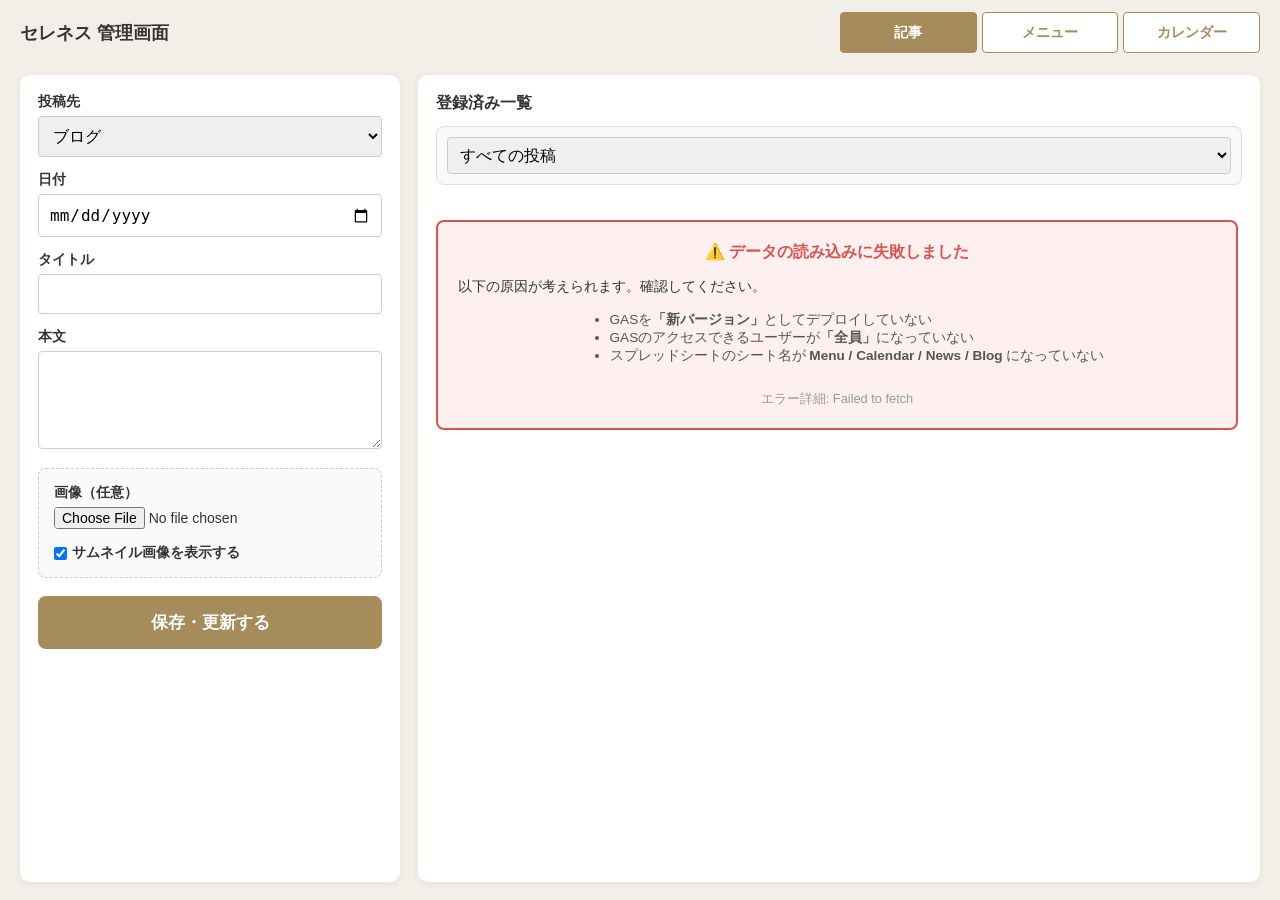
==== commit 679dcb24: "管理画面：タブレット・パソコンでは入力欄を左、一覧を右に並べる - 画面幅768px以上で2列表示にし、ページ全体は縦に伸びないようにする - 入力欄と一覧はそれぞれの枠の中でスクロール - 一覧のカ" ====
--- a/admin.html
+++ b/admin.html
@@ -118,6 +118,25 @@
         .item-actions { display: flex; gap: 6px; flex: 0 0 auto; }
         .item-actions button { min-height: 36px; min-width: 40px; padding: 6px 12px; border-radius: 6px; font-size: 0.85em; }
 
+        /* タブレット・パソコン：左に入力欄、右に一覧（それぞれの中でスクロール） */
+        @media (min-width: 768px) {
+            body { height: 100vh; overflow: hidden; }
+            .admin-box { max-width: 1400px; height: 100vh; display: flex; flex-direction: column; padding: 0 20px; box-sizing: border-box; }
+            .admin-header { position: static; flex: 0 0 auto; display: flex; align-items: center; gap: 20px; padding: 12px 0; }
+            .admin-header h1 { margin: 0; padding: 0; border: none; white-space: nowrap; }
+            .admin-header .tab-wrapper { flex: 0 1 420px; margin-left: auto; }
+            .admin-layout { flex: 1; min-height: 0; display: grid; grid-template-columns: minmax(300px, 380px) 1fr; gap: 18px; padding-bottom: 18px; }
+            #postForm { overflow-y: auto; min-height: 0; }
+            #postForm label:first-of-type { margin-top: 0; }
+            #list-container { margin-top: 0; display: flex; flex-direction: column; min-height: 0; }
+            #listItems { flex: 1; overflow-y: auto; min-height: 0; padding-right: 4px; }
+            .filter-container { flex-wrap: nowrap; }
+            .card-list { display: grid; grid-template-columns: repeat(auto-fill, minmax(280px, 1fr)); gap: 10px; align-items: start; }
+            .item-actions { flex-basis: 100%; justify-content: flex-end; }
+            .item-actions .edit-btn, .item-actions .del-btn-small { flex: 1; }
+            .admin-calendar-table td { height: 64px; }
+        }
+
         @media (max-width: 600px) {
             .admin-box { padding: 0 12px 30px; }
             #postForm, #list-container { padding: 14px; }
@@ -141,6 +160,7 @@
         </div>
     </div>
 
+    <div class="admin-layout">
     <form id="postForm">
         <div id="editBanner"></div>
         <div id="article-section">
@@ -308,6 +328,7 @@
 
         <div id="listItems">データを読み込んでいます...</div>
     </div>
+    </div>
 </div>
 
 <script>
@@ -423,6 +444,7 @@
     }
 
     function setEditBanner(text) {
+        if (text) document.getElementById('postForm').scrollTop = 0;  // 2列表示のとき、入力欄を先頭に戻す
         const banner = document.getElementById('editBanner');
         banner.textContent = text || "";
         banner.style.display = text ? 'block' : 'none';
